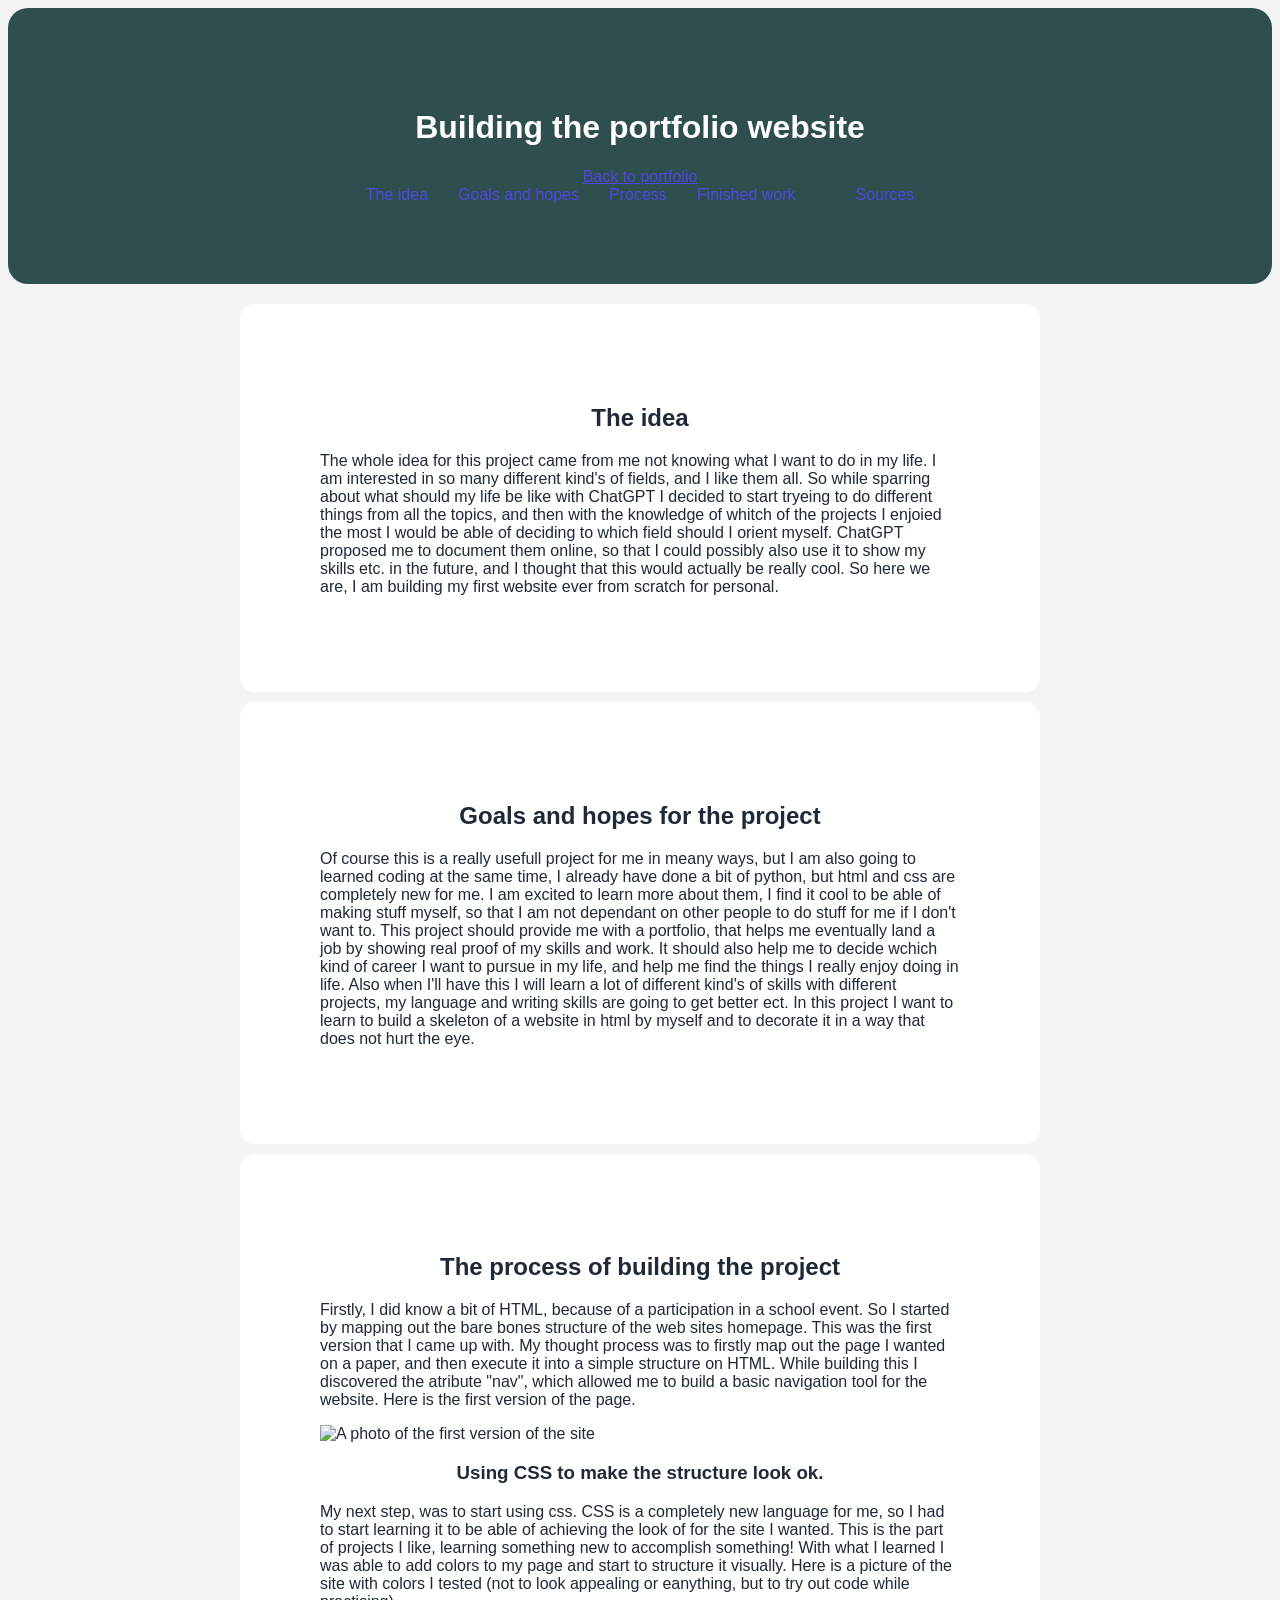
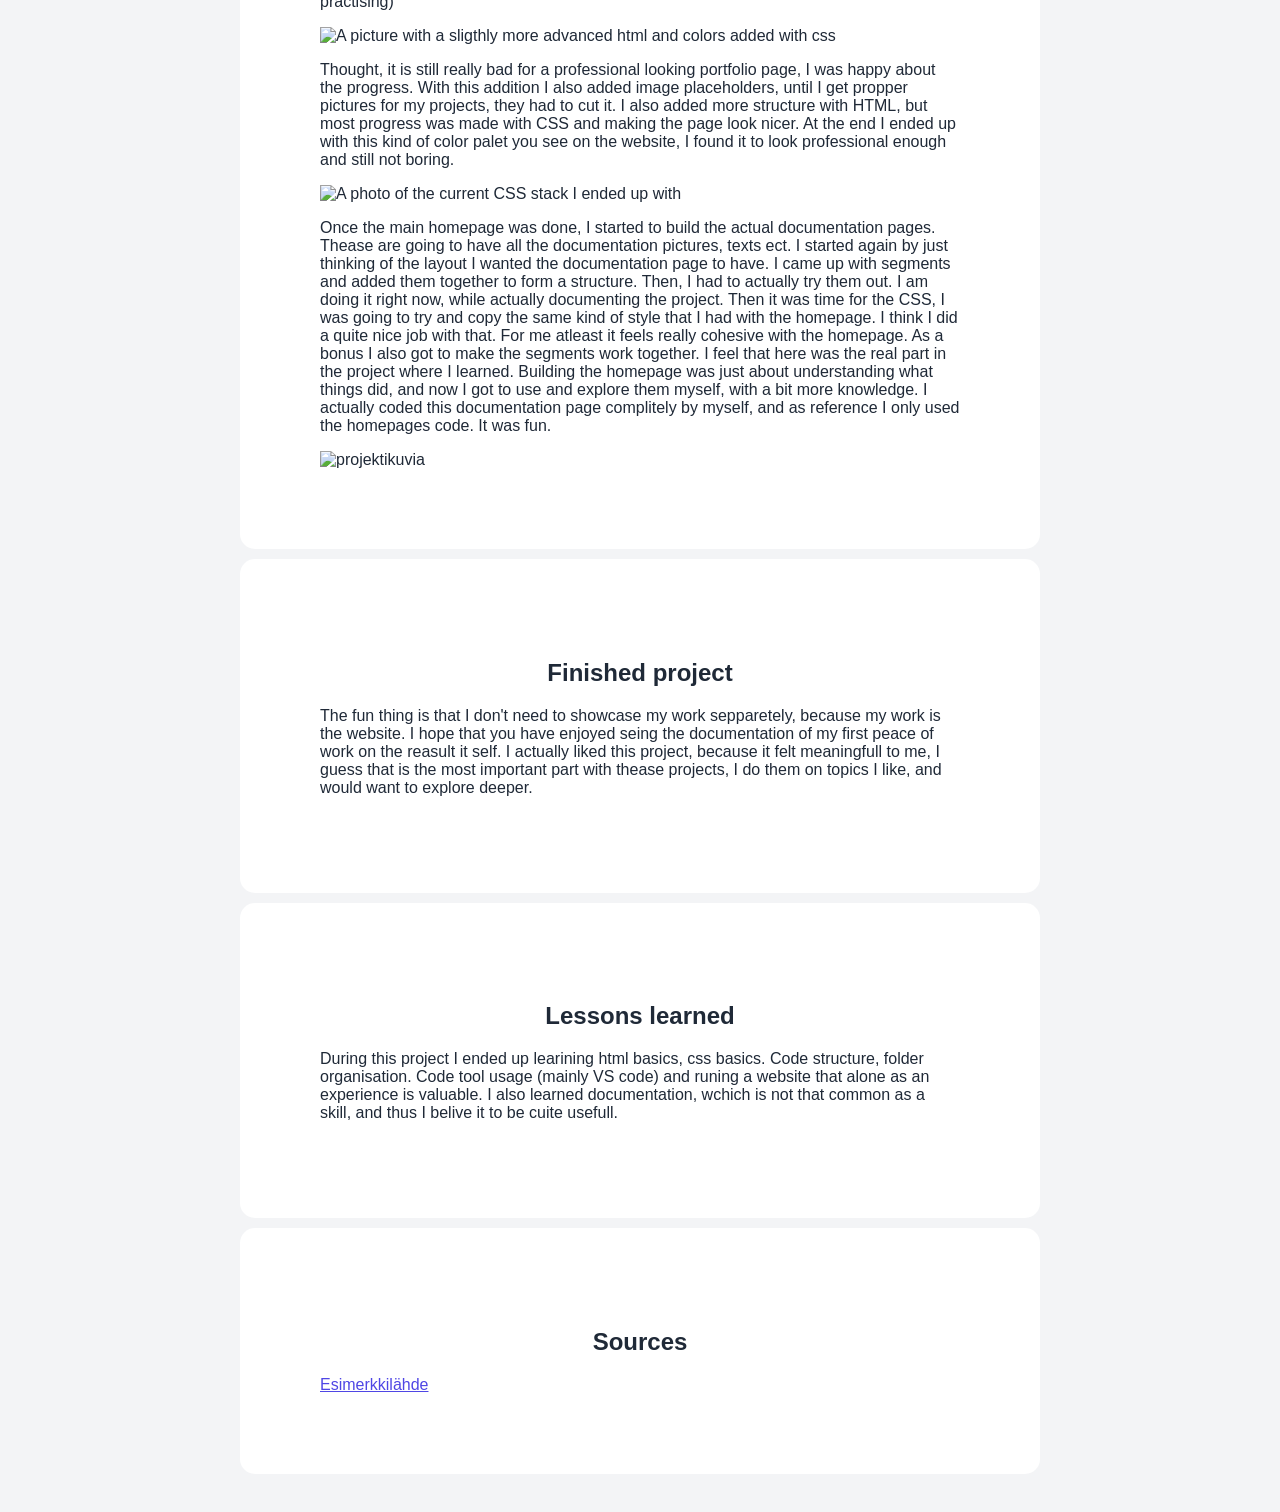
==== projektit-ja-sivut/nettisivuprojektin-sivut/nettisivuprojekti.html @ b19841e5 "nimen vaihdos takaisin nettisivudokumentaatiolle" ====
<!DOCTYPE html>
    <html>
        <head>
            <title>Portfolio website project</title>

            <link rel="stylesheet" href="Nettisivuprojekti.css">
        </head>

        <body>
            <header>
                <h1>Building the portfolio website</h1>

                    <a class="back-button" href="../../index.html">Back to portfolio</a>

                    <nav id="nav2">
                        <a href="#idean-esittely">The idea</a>
                        <a href="#tavoitteet">Goals and hopes</a>
                        <a href="#selitetty-toteutus">Process</a>
                        <a href="#lopputuloksen-esittely">Finished work</a>
                        <a href="#opitut"></a>
                        <a href="#Lähteet">Sources</a>
                    </nav>
            </header>

            <main>
                <section id="idean-esittely">
                    <h2>The idea</h2>
                        <p>The whole idea for this project came from me not knowing what I want to do in my life.
                            I am interested in so many different kind's of fields, and I like them all. So while
                            sparring about what should my life be like with ChatGPT I decided to start tryeing to do 
                            different things from all the topics, and then with the knowledge of whitch of the projects 
                            I enjoied the most I would be able of deciding to which field should I orient myself. ChatGPT
                            proposed me to document them online, so that I could possibly also use it to show my skills etc.
                            in the future, and I thought that this would actually be really cool. So here we are, I am
                            building my first website ever from scratch for personal. 
                        </p>
                </section>

                <section id="tavoitteet">
                    <h2>Goals and hopes for the project</h2>
                        <p>Of course this is a really usefull project for me in meany ways, but I am also going to learned
                            coding at the same time, I already have done a bit of python, but html and css are completely new
                            for me. I am excited to learn more about them, I find it cool to be able of making stuff myself, so
                            that I am not dependant on other people to do stuff for me if I don't want to. This project should 
                            provide me with a portfolio, that helps me eventually land a job by showing real proof of my skills
                            and work. It should also help me to decide wchich kind of career I want to pursue in my life, and
                            help me find the things I really enjoy doing in life. Also when I'll have this I will learn a lot of
                            different kind's of skills with different projects, my language and writing skills are going to get
                            better ect. In this project I want to learn to build a skeleton of a website in html by myself and 
                            to decorate it in a way that does not hurt the eye.
                        </p>
                </section>

                <section id="selitetty-toteutus">
                    <h2>The process of building the project</h2>
                        <div id="selitys">
                            <p> Firstly, I did know a bit of HTML, because of a participation in a school event. So I started by mapping 
                                out the bare bones structure of the web sites homepage. This was the first version that I came up with. 
                                My thought process was to firstly map out the page I wanted on a paper, and then execute it into 
                                a simple structure on HTML. While building this I discovered the atribute "nav", which allowed me to build
                                a basic navigation tool for the website. Here is the first version of the page.</p>
                                <img src="../../Kuvia projekteista/Nettisivuprojekti-1.png" alt="A photo of the first version of the site">
                            <h3>Using CSS to make the structure look ok.</h3>
                            <p>My next step, was to start using css. CSS is a completely new language for me, so I had to start 
                                learning it to be able of achieving the look of for the site I wanted. This is the part of 
                                projects I like, learning something new to accomplish something! With what I learned I was able 
                                to add colors to my page and start to structure it visually. Here is a picture of the site with 
                                colors I tested (not to look appealing or eanything, but to try out code while practising)</p>
                            <img src="../../Kuvia projekteista/Nettisivuprojekti-2.png" alt="A picture with a sligthly more advanced html and colors added with css">
                            <p>Thought, it is still really bad for a professional looking portfolio page, I was happy about
                                the progress. With this addition I also added image placeholders, until I get propper pictures 
                                for my projects, they had to cut it. I also added more structure with HTML, but most progress was made
                                with CSS and making the page look nicer. At the end I ended up with this kind of color palet you
                                see on the website, I found it to look professional enough and still not boring.</p>
                            <img src="" alt="A photo of the current CSS stack I ended up with">
                            <p>Once the main homepage was done, I started to build the actual documentation pages. Thease are
                                going to have all the documentation pictures, texts ect. I started again by just thinking of the 
                                layout I wanted the documentation page to have. I came up with segments and added them together
                                to form a structure. Then, I had to actually try them out. I am doing it right now, while actually 
                                documenting the project.
                                Then it was time for the CSS, I was going to try and copy the same kind of style that I had with
                                the homepage. I think I did a quite nice job with that. For me atleast it feels really cohesive 
                                with the homepage. As a bonus I also got to make the segments work together. I feel that here was
                                the real part in the project where I learned. Building the homepage was just about understanding 
                                what things did, and now I got to use and explore them myself, with a bit more knowledge. 
                                I actually coded this documentation page complitely by myself, and as reference I only used 
                                the homepages code. It was fun.
                            </p>
                        <img src="" alt="projektikuvia">
                        </div>
                </section>

                <section id="lopputuloksen-esittely">
                    <h2>Finished project</h2>
                        <p> The fun thing is that I don't need to showcase my work sepparetely, because my work is the website.
                            I hope that you have enjoyed seing the documentation of my first peace of work on the reasult it 
                            self. I actually liked this project, because it felt meaningfull to me, I guess that is the most
                            important part with thease projects, I do them on topics I like, and would want to explore deeper.
                        </p>
                </section>

                <section id="opitut">
                    <h2>Lessons learned</h2>
                        <p>During this project I ended up learining html basics, css basics. Code structure, 
                            folder organisation. Code tool usage (mainly VS code) and runing a website that alone as
                            an experience is valuable. I also learned documentation, wchich is not that common as a skill,
                            and thus I belive it to be cuite usefull.
                        </p>
                </section>

                <section id="lähteet">
                    <h2>Sources</h2>
                    <a href="">Esimerkkilähde</a>
                </section>
            </main>
        </body>
    </html>
---- projektit-ja-sivut/nettisivuprojektin-sivut/Nettisivuprojekti.css ----
:root {
    --background-color: #f3f4f6;
    --surface: #ffffff;
    --primary: #2f4f4f;
    --text: #1f2937;
    --accent: #4f46e5;}

body {
    font-family: Arial, sans-serif;
    background-color: var(--background-color);
    color: var(--text);}

main { 
    max-width: 800px;
    margin: auto;
    padding: 20px;}

header {
    text-align: center; 
    background-color: var(--primary);
    padding: 80px 40px;
    border-radius: 20px;
    color: white;}

nav a{
    text-decoration: none;}

a {
    color: var(--accent);}

nav a:hover{
    color: whitesmoke;}

#back-button {
    font-size: 1rem;
    padding: 20px;}

#nav2 {
    font-size: 1rem;
    display: flex; 
    justify-content: center;
    gap: 30px;
    flex-wrap: wrap;}

section {
    background-color: var(--surface);
    margin-bottom: 10px;
    padding: 80px;
    border-radius: 15px;}

h2 {
    text-align: center; }

h3 {
    text-align: center; }

.img {
    max-width: 800px;
    max-height: 400px;
}
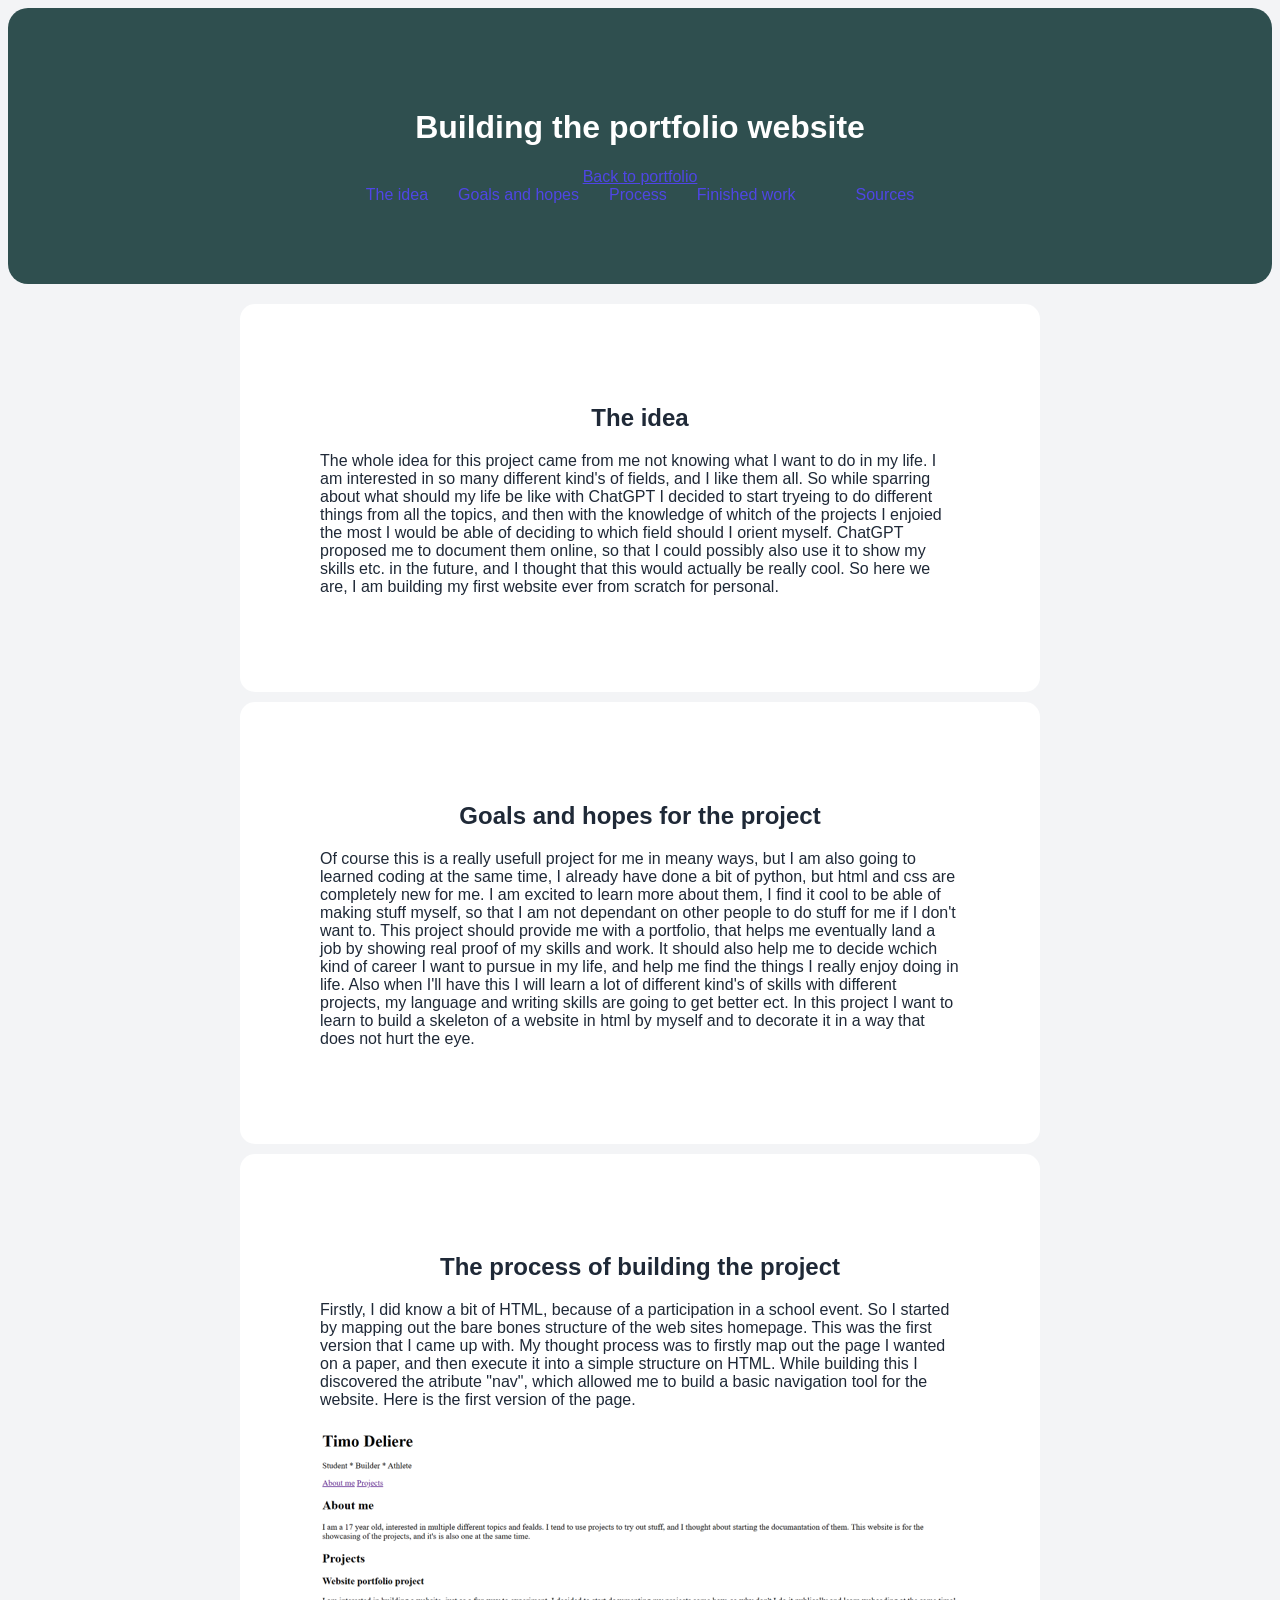
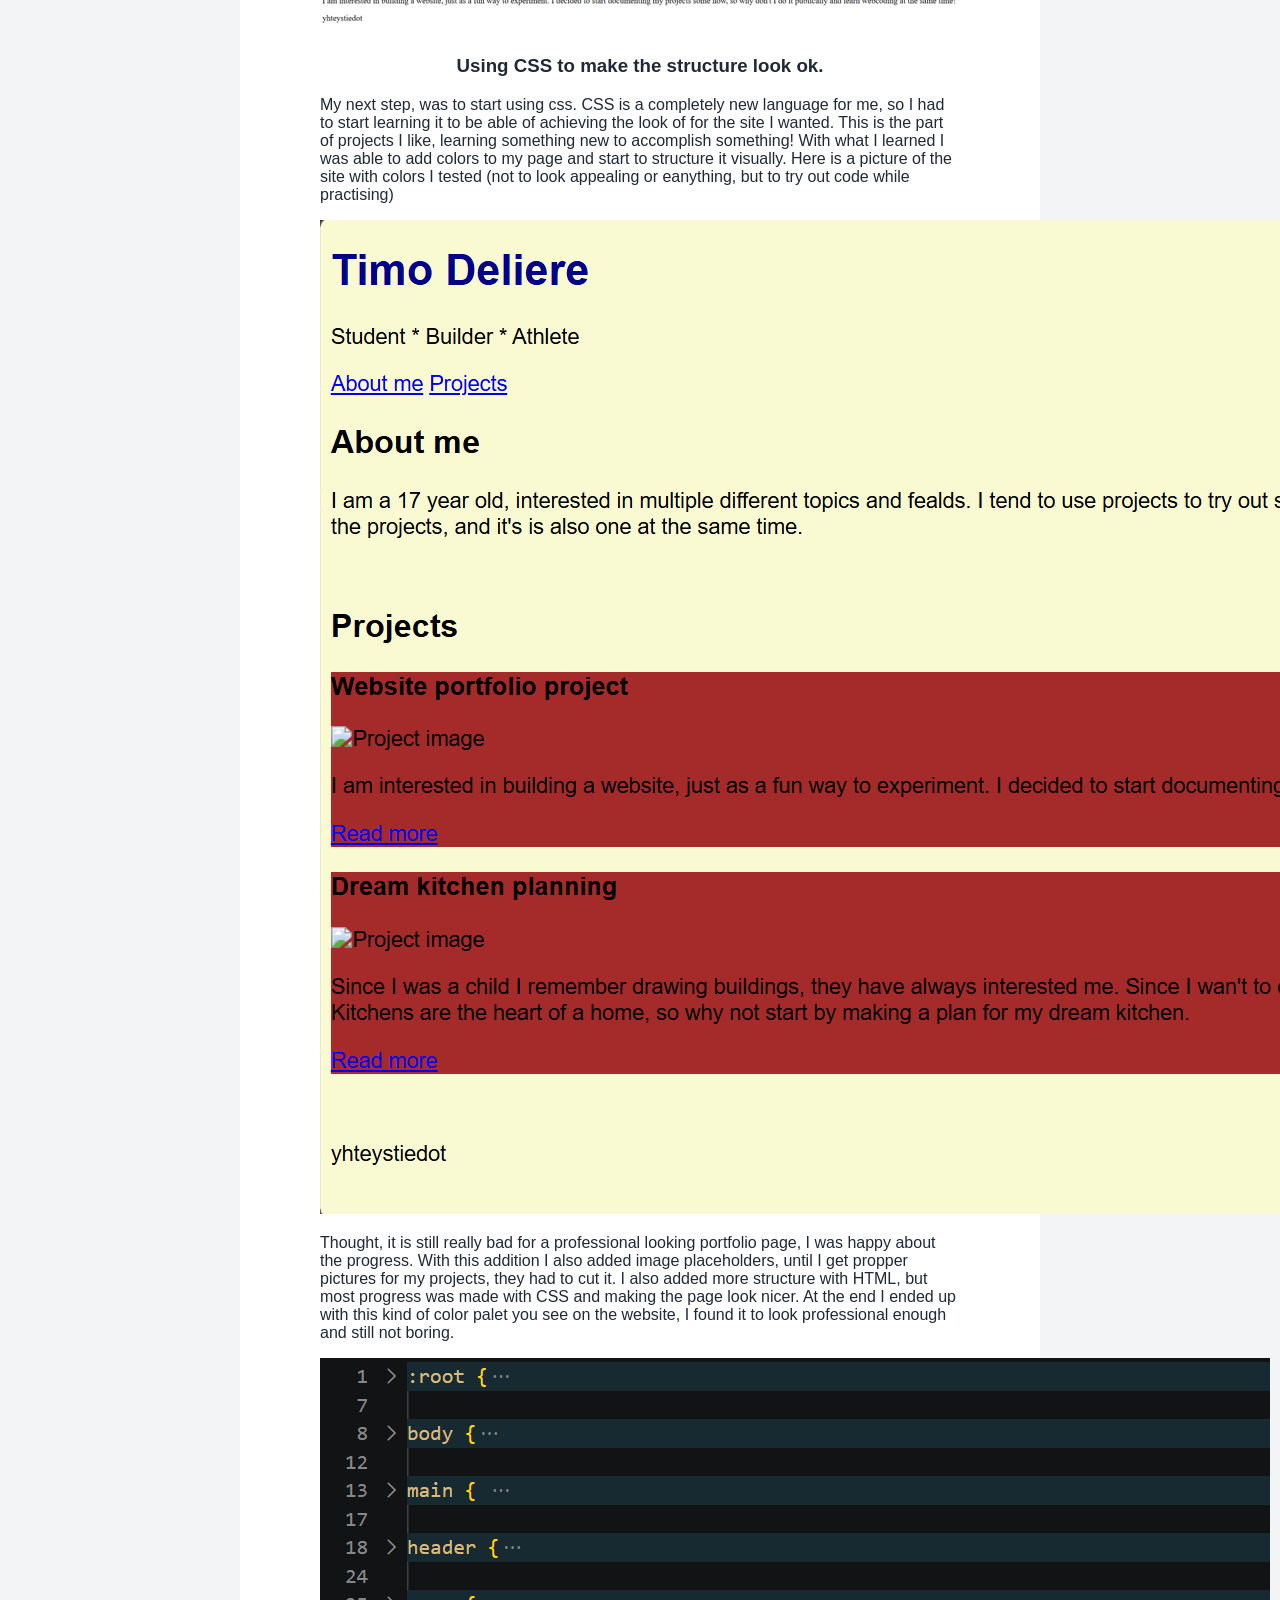
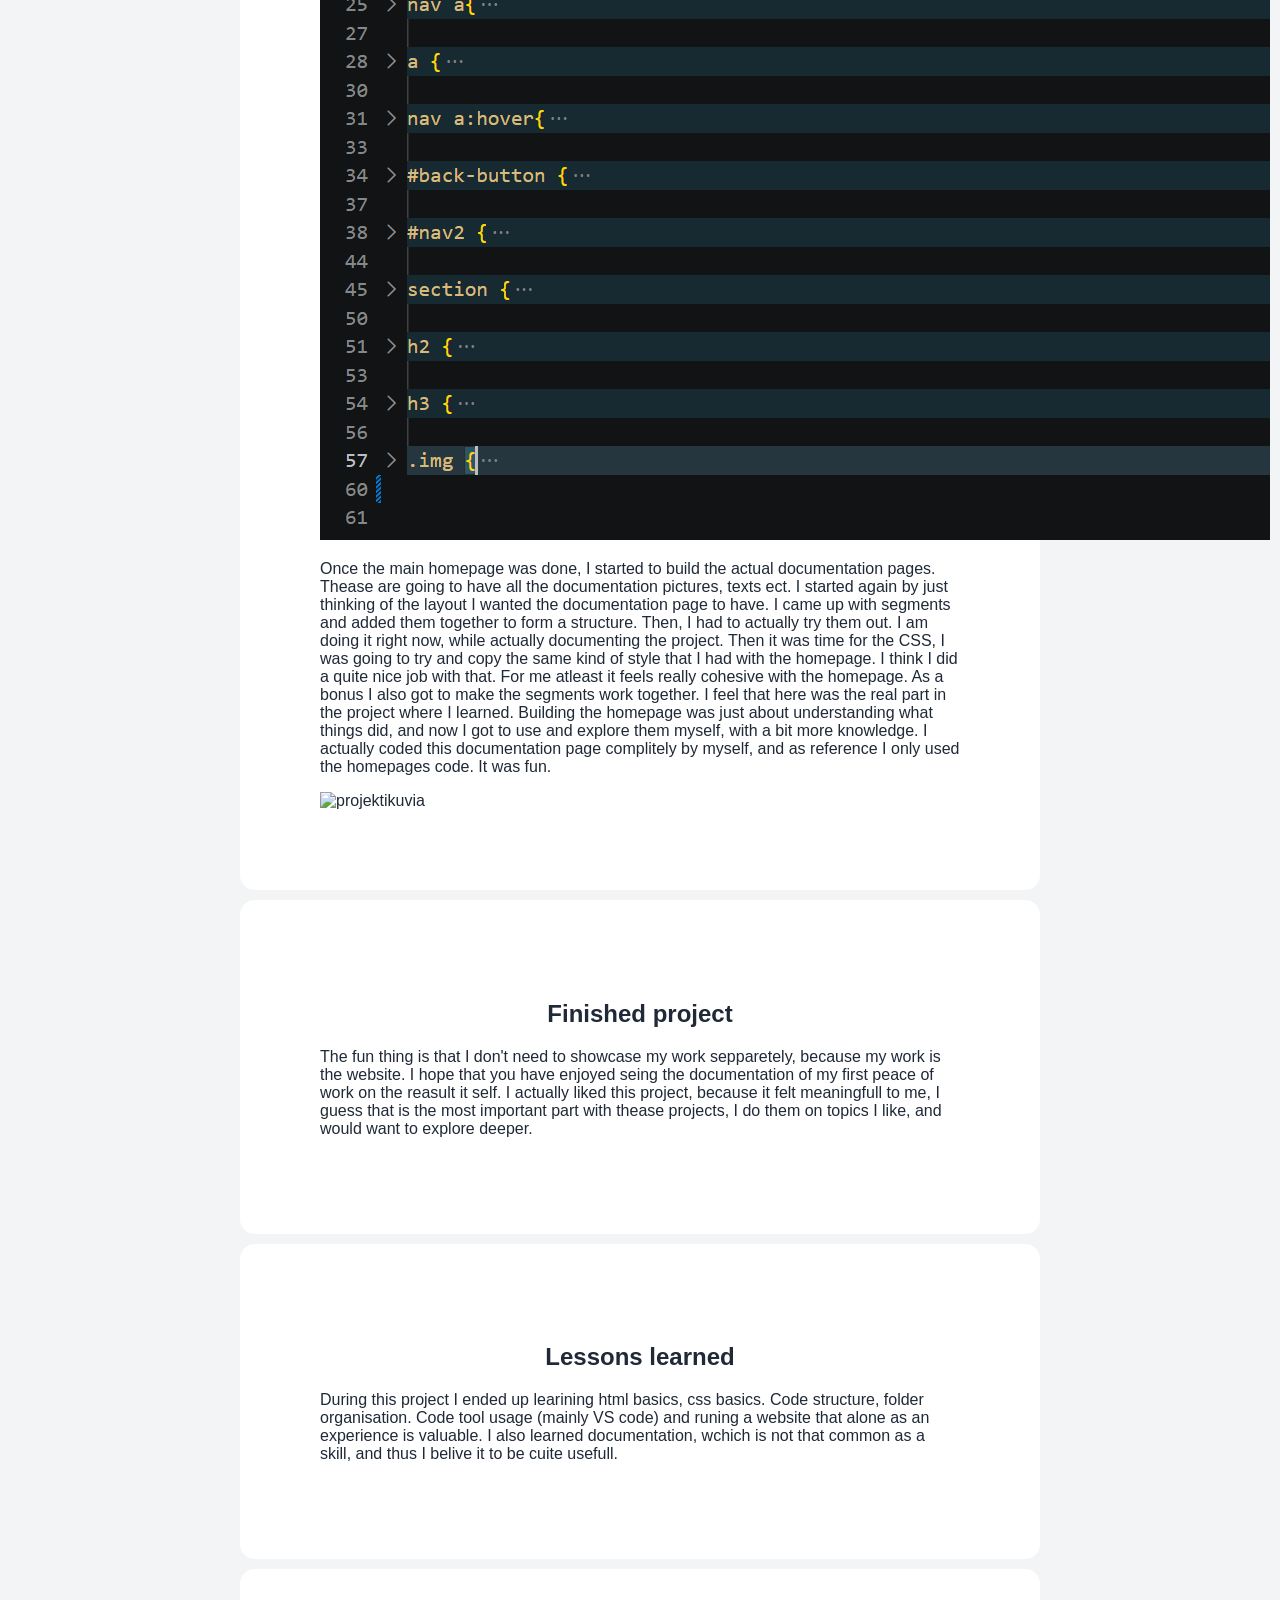
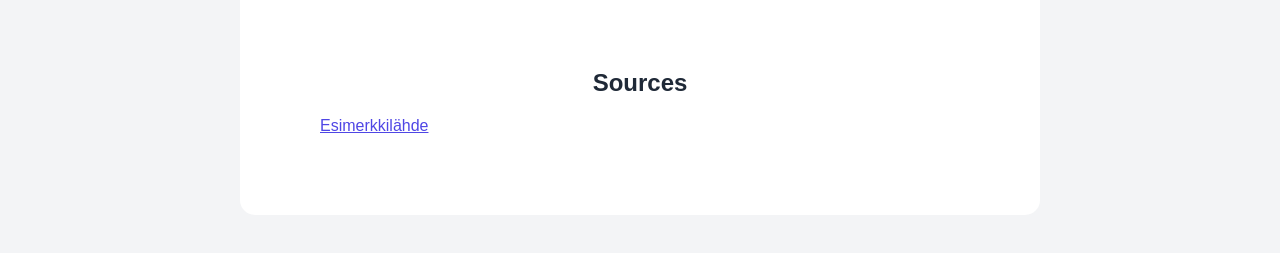
==== commit 8063ccf6: "kuvien toiminnan parannus" ====
--- a/projektit-ja-sivut/nettisivuprojektin-sivut/nettisivuprojekti.html
+++ b/projektit-ja-sivut/nettisivuprojektin-sivut/nettisivuprojekti.html
@@ -59,20 +59,20 @@
                                 My thought process was to firstly map out the page I wanted on a paper, and then execute it into 
                                 a simple structure on HTML. While building this I discovered the atribute "nav", which allowed me to build
                                 a basic navigation tool for the website. Here is the first version of the page.</p>
-                                <img src="../../Kuvia projekteista/Nettisivuprojekti-1.png" alt="A photo of the first version of the site">
+                                <img src="../../kuvia-projekteista/Nettisivuprojekti-1.png" alt="A photo of the first version of the site">
                             <h3>Using CSS to make the structure look ok.</h3>
                             <p>My next step, was to start using css. CSS is a completely new language for me, so I had to start 
                                 learning it to be able of achieving the look of for the site I wanted. This is the part of 
                                 projects I like, learning something new to accomplish something! With what I learned I was able 
                                 to add colors to my page and start to structure it visually. Here is a picture of the site with 
                                 colors I tested (not to look appealing or eanything, but to try out code while practising)</p>
-                            <img src="../../Kuvia projekteista/Nettisivuprojekti-2.png" alt="A picture with a sligthly more advanced html and colors added with css">
+                            <img src="../../kuvia-projekteista/Nettisivuprojekti-2.png" alt="A picture with a sligthly more advanced html and colors added with css">
                             <p>Thought, it is still really bad for a professional looking portfolio page, I was happy about
                                 the progress. With this addition I also added image placeholders, until I get propper pictures 
                                 for my projects, they had to cut it. I also added more structure with HTML, but most progress was made
                                 with CSS and making the page look nicer. At the end I ended up with this kind of color palet you
                                 see on the website, I found it to look professional enough and still not boring.</p>
-                            <img src="" alt="A photo of the current CSS stack I ended up with">
+                            <img src="../../kuvia-projekteista/Nettisicuprojekti-3.png" alt="A photo of the current CSS stack I ended up with">
                             <p>Once the main homepage was done, I started to build the actual documentation pages. Thease are
                                 going to have all the documentation pictures, texts ect. I started again by just thinking of the 
                                 layout I wanted the documentation page to have. I came up with segments and added them together
--- a/projektit-ja-sivut/nettisivuprojektin-sivut/Nettisivuprojekti.css
+++ b/projektit-ja-sivut/nettisivuprojektin-sivut/Nettisivuprojekti.css
@@ -56,5 +56,5 @@
 
 .img {
     max-width: 800px;
-    max-height: 400px;
-}
+    max-height: 400px;}
+
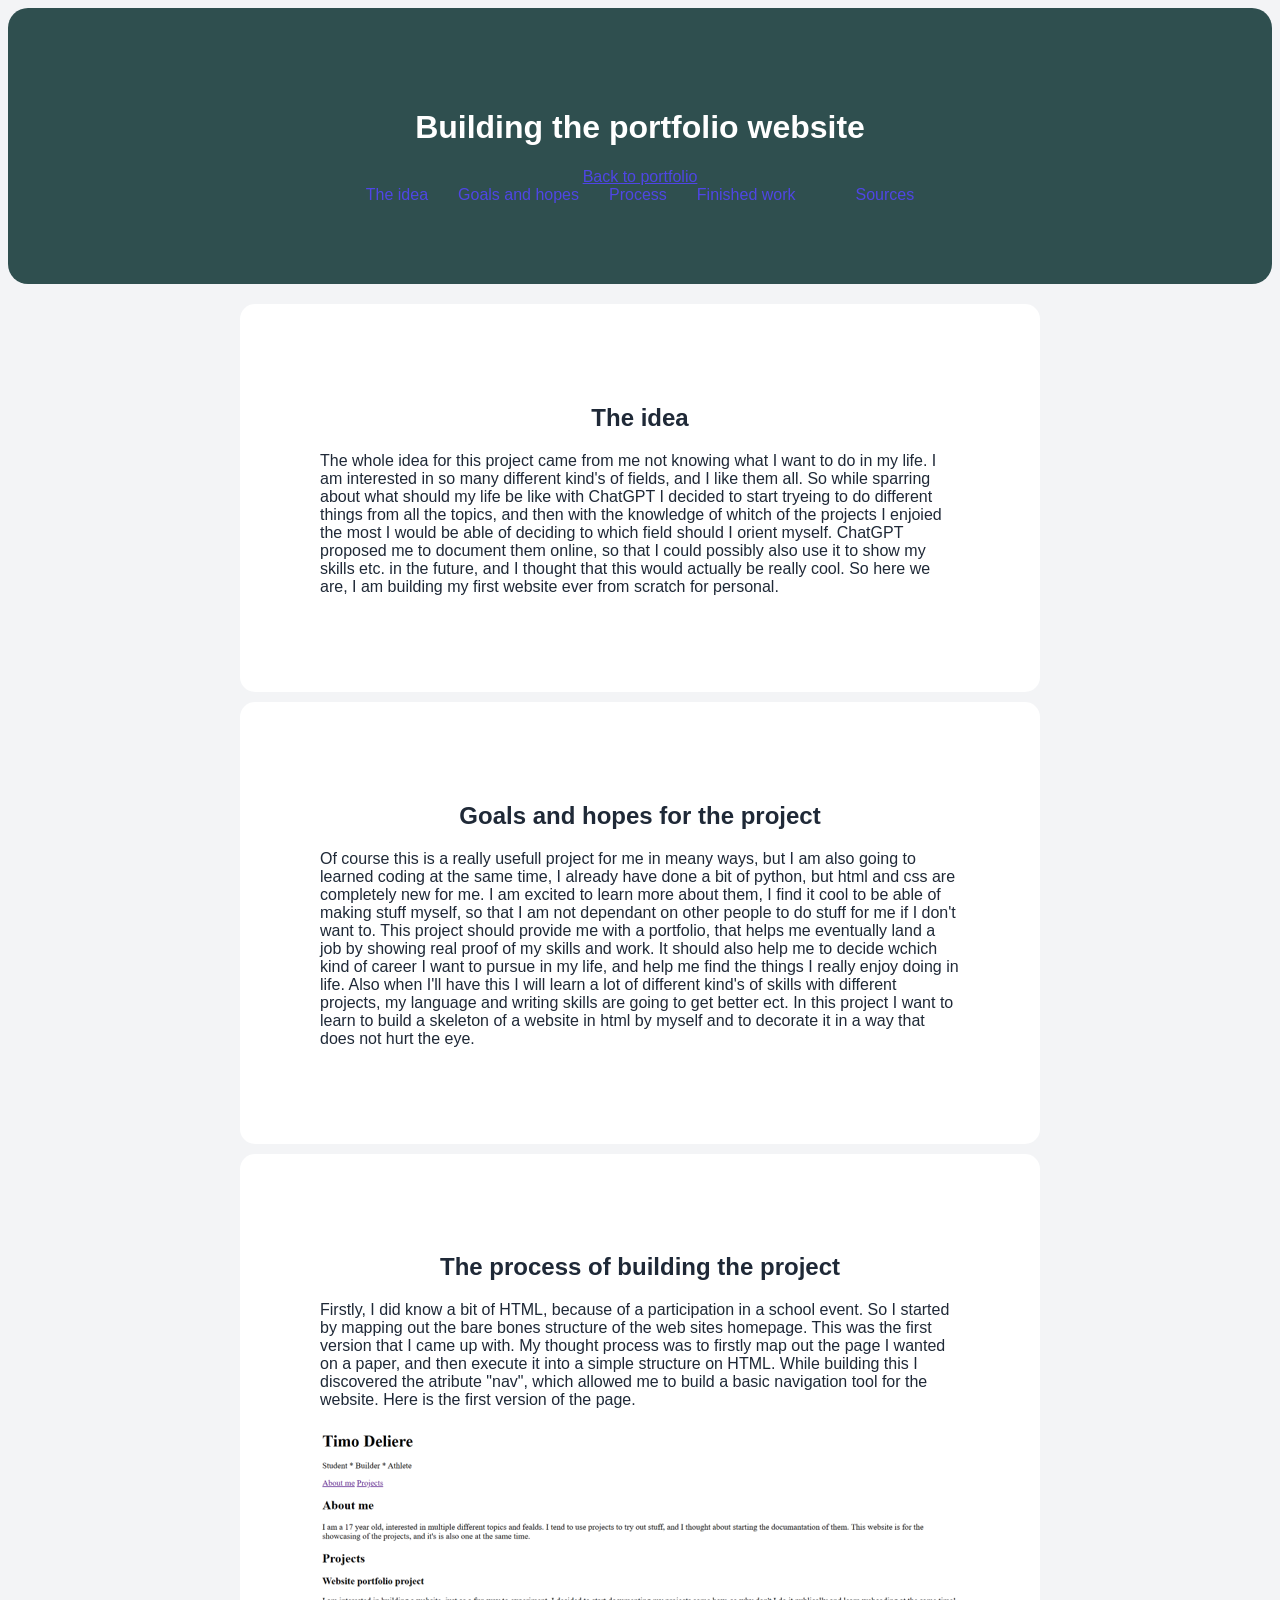
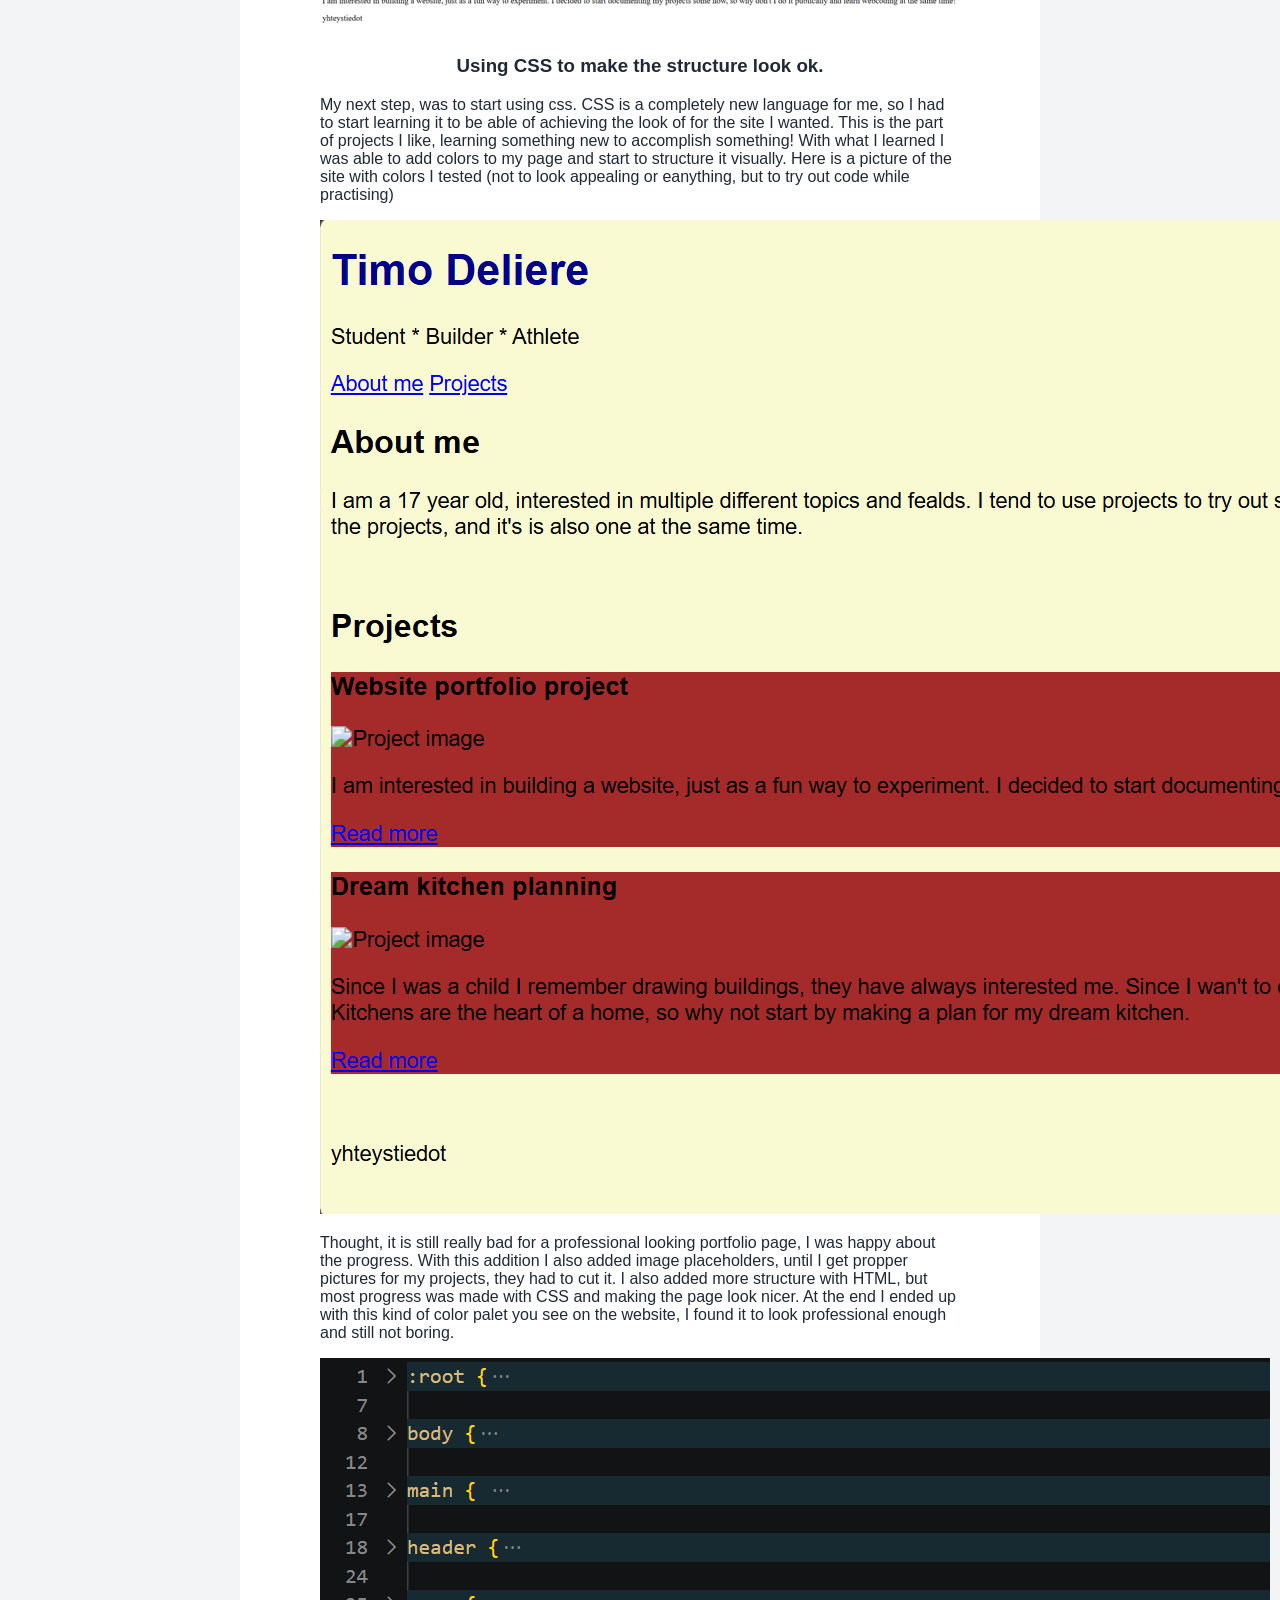
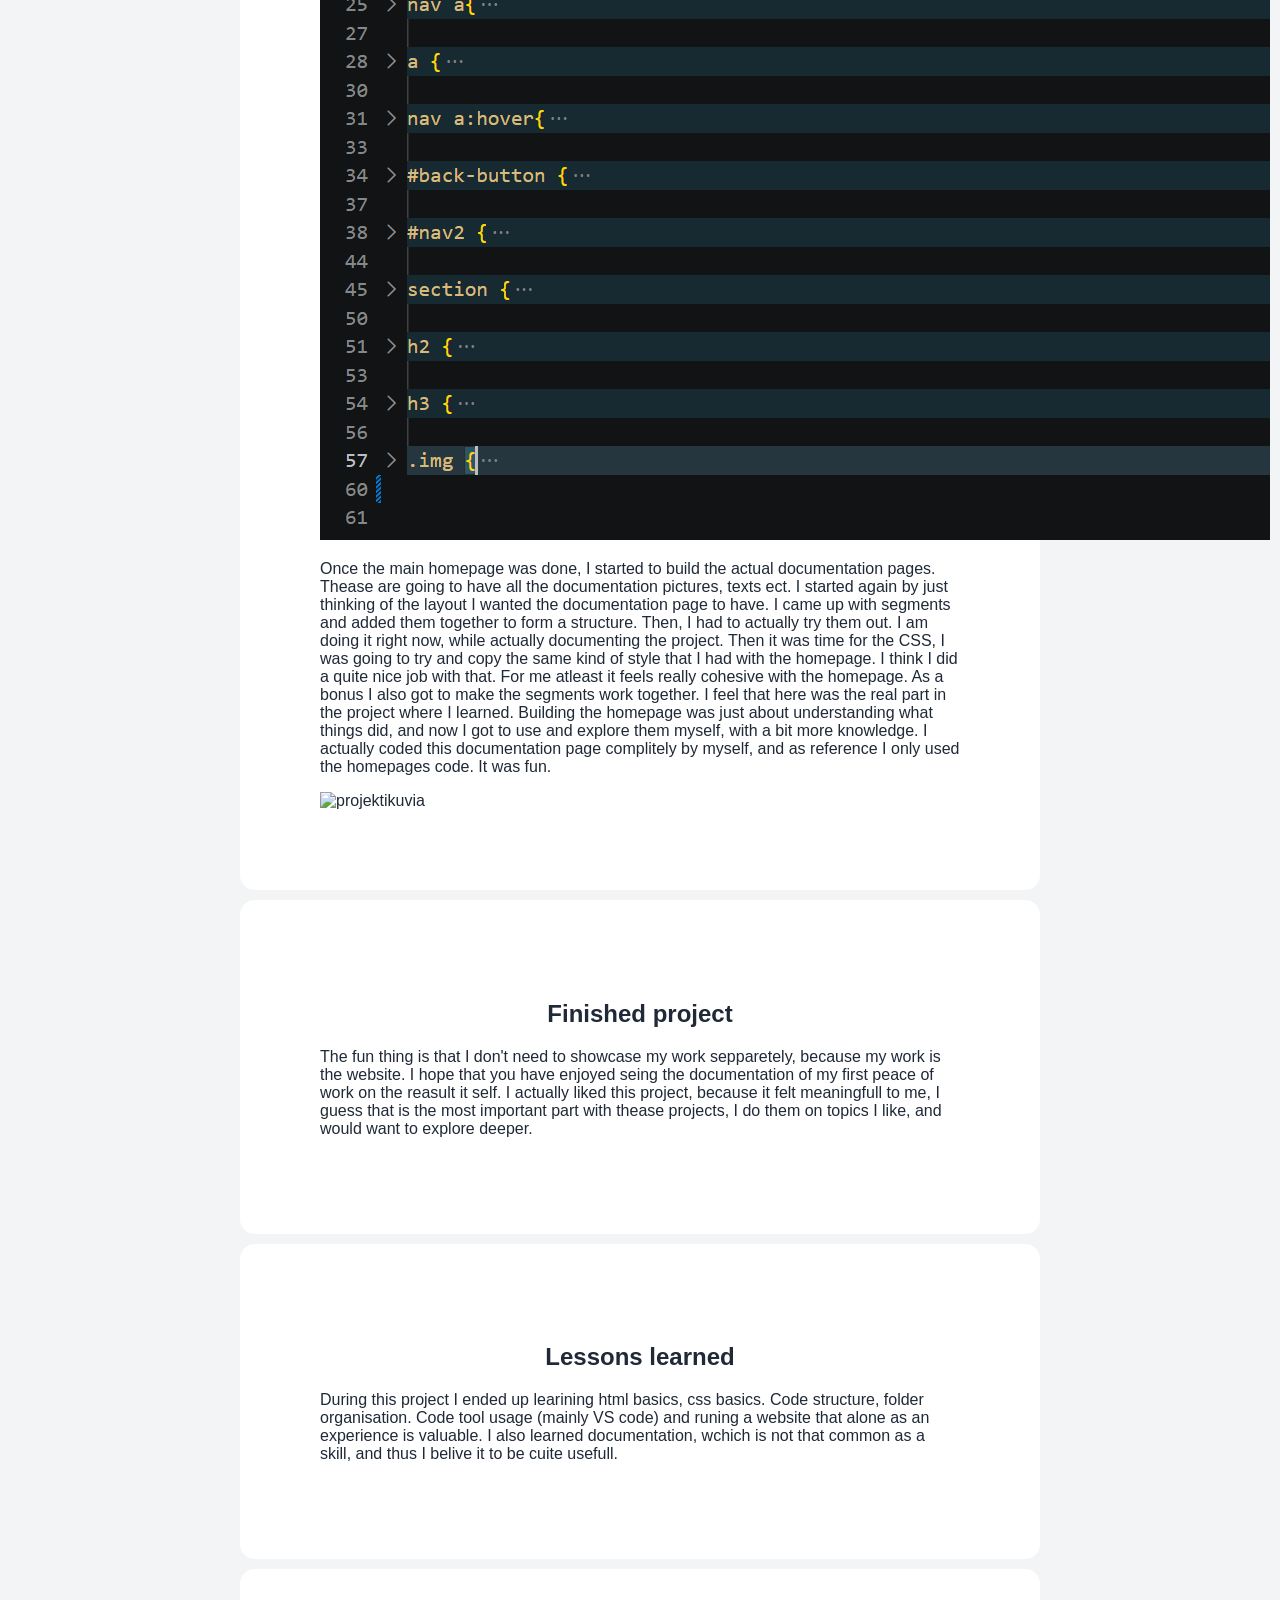
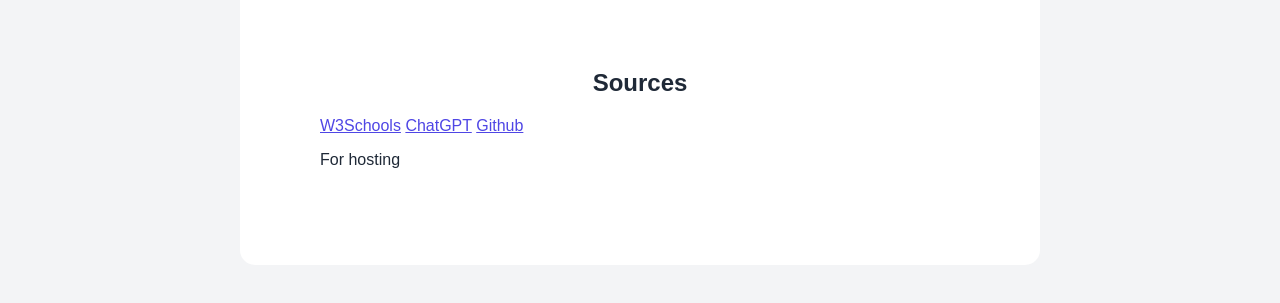
==== commit cd372b56: "Lisättiin lähteet nettisivuprojektiin ja kuvien kokojen muokkaus" ====
--- a/projektit-ja-sivut/nettisivuprojektin-sivut/nettisivuprojekti.html
+++ b/projektit-ja-sivut/nettisivuprojektin-sivut/nettisivuprojekti.html
@@ -110,7 +110,9 @@
 
                 <section id="lähteet">
                     <h2>Sources</h2>
-                    <a href="">Esimerkkilähde</a>
+                    <a href="https://www.w3schools.com/html/">W3Schools</a>
+                    <a href="https://chatgpt.com/">ChatGPT</a>
+                    <a href="https://github.com/">Github</a> <p> For hosting</p>
                 </section>
             </main>
         </body>
--- a/projektit-ja-sivut/nettisivuprojektin-sivut/Nettisivuprojekti.css
+++ b/projektit-ja-sivut/nettisivuprojektin-sivut/Nettisivuprojekti.css
@@ -55,6 +55,6 @@
     text-align: center; }
 
 .img {
-    max-width: 800px;
-    max-height: 400px;}
+    max-width: 400px;
+    height: auto;}
 
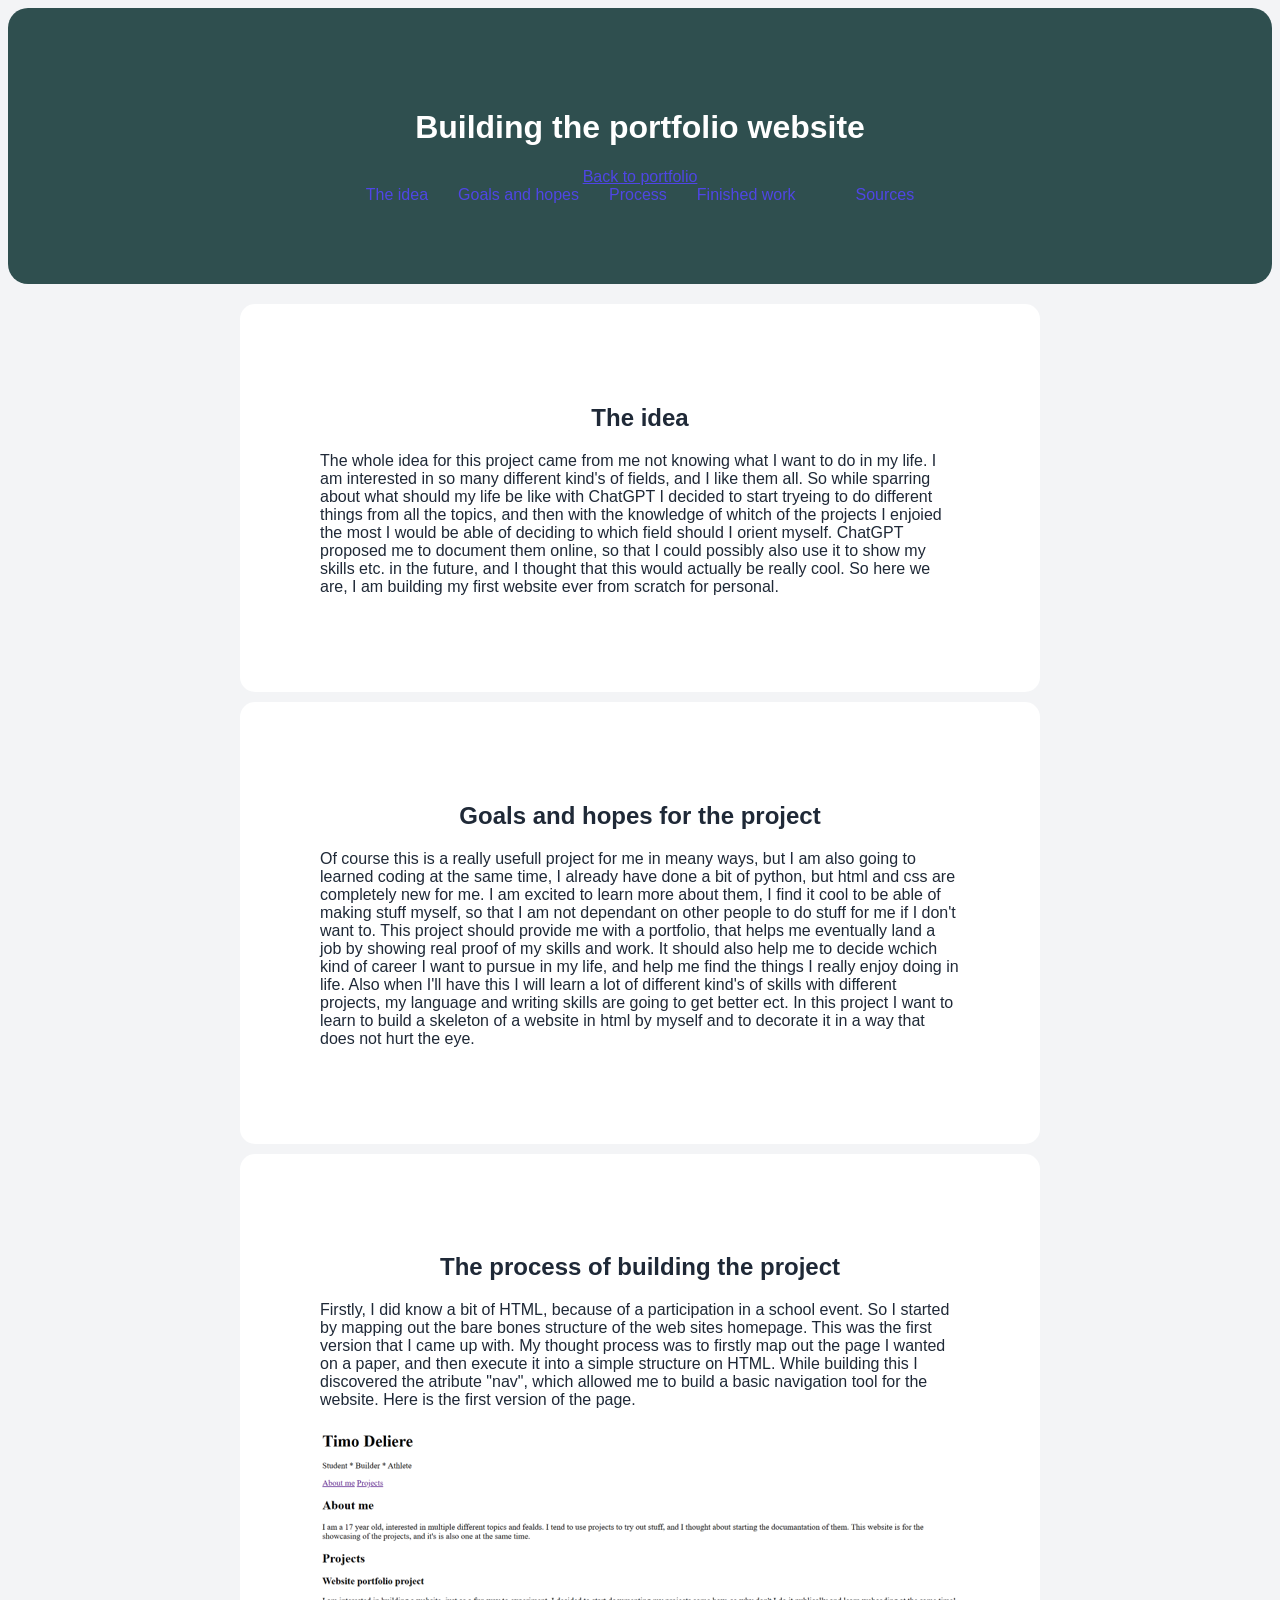
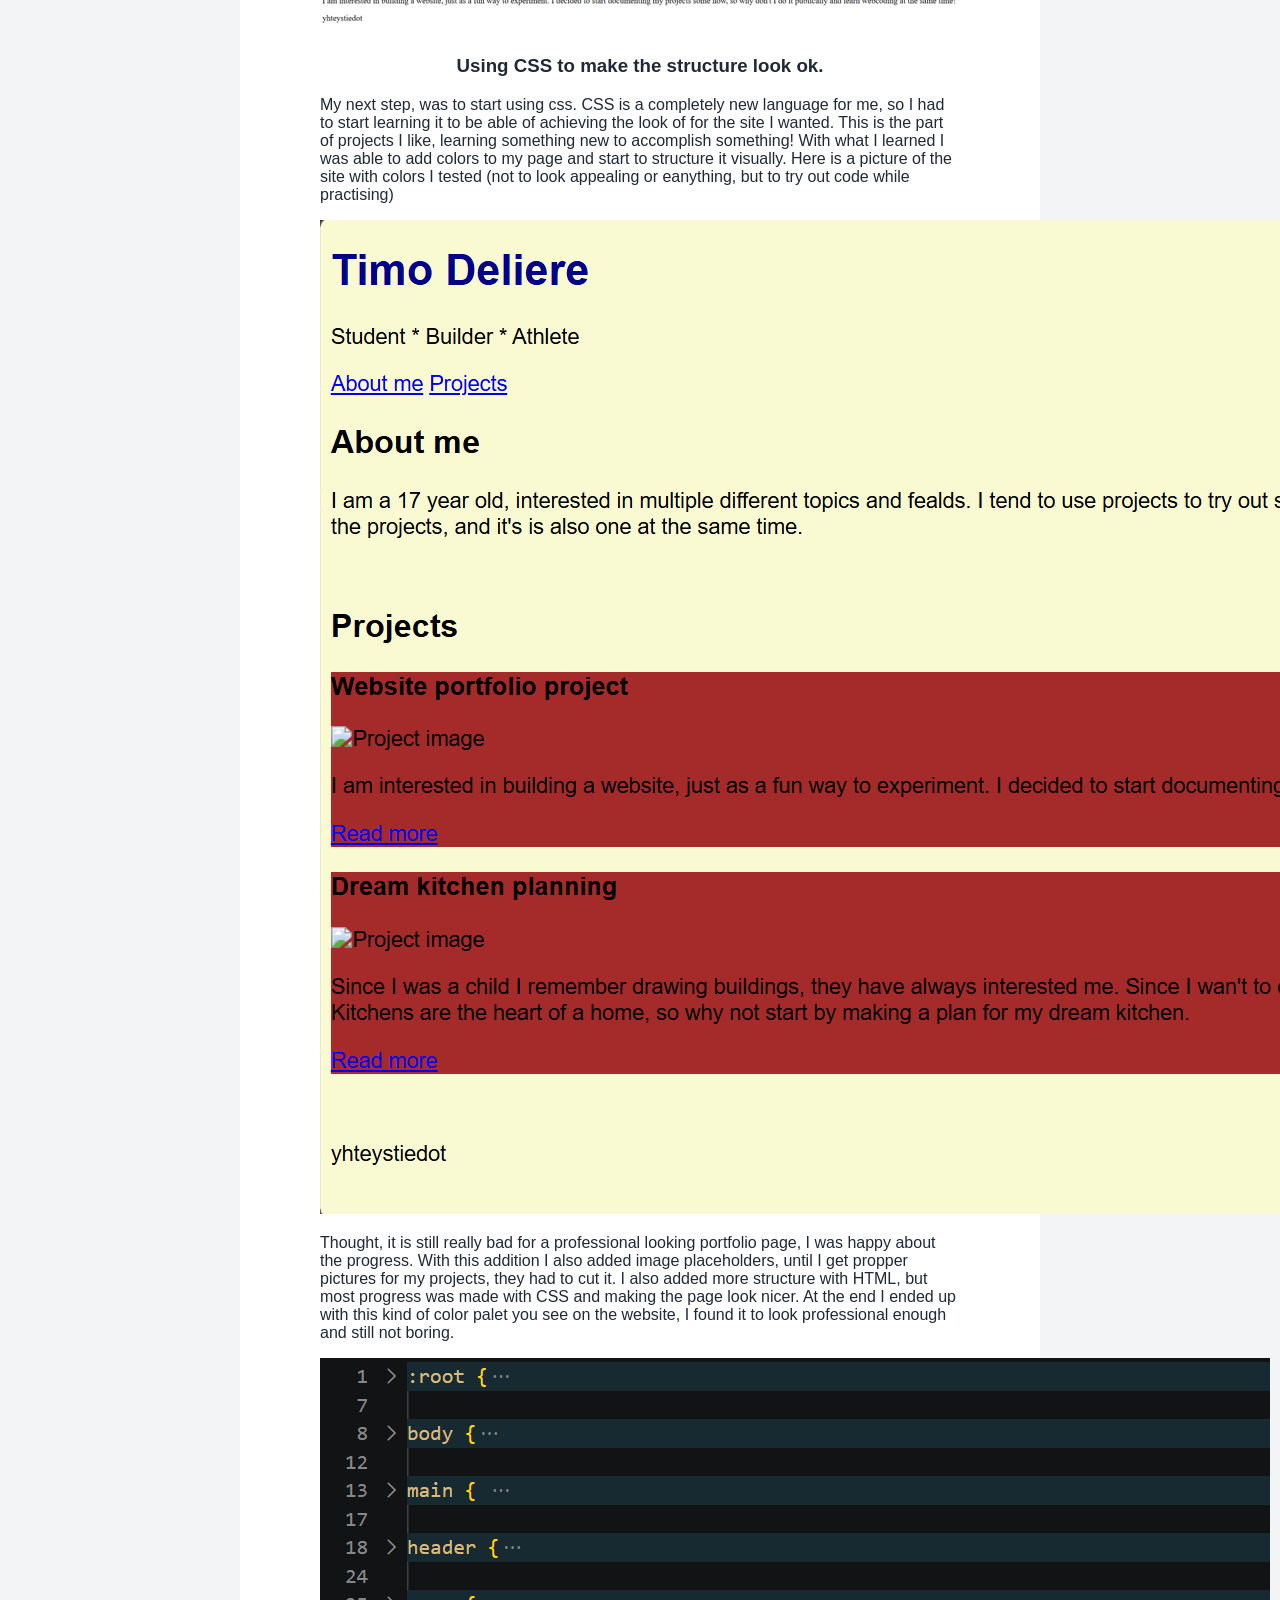
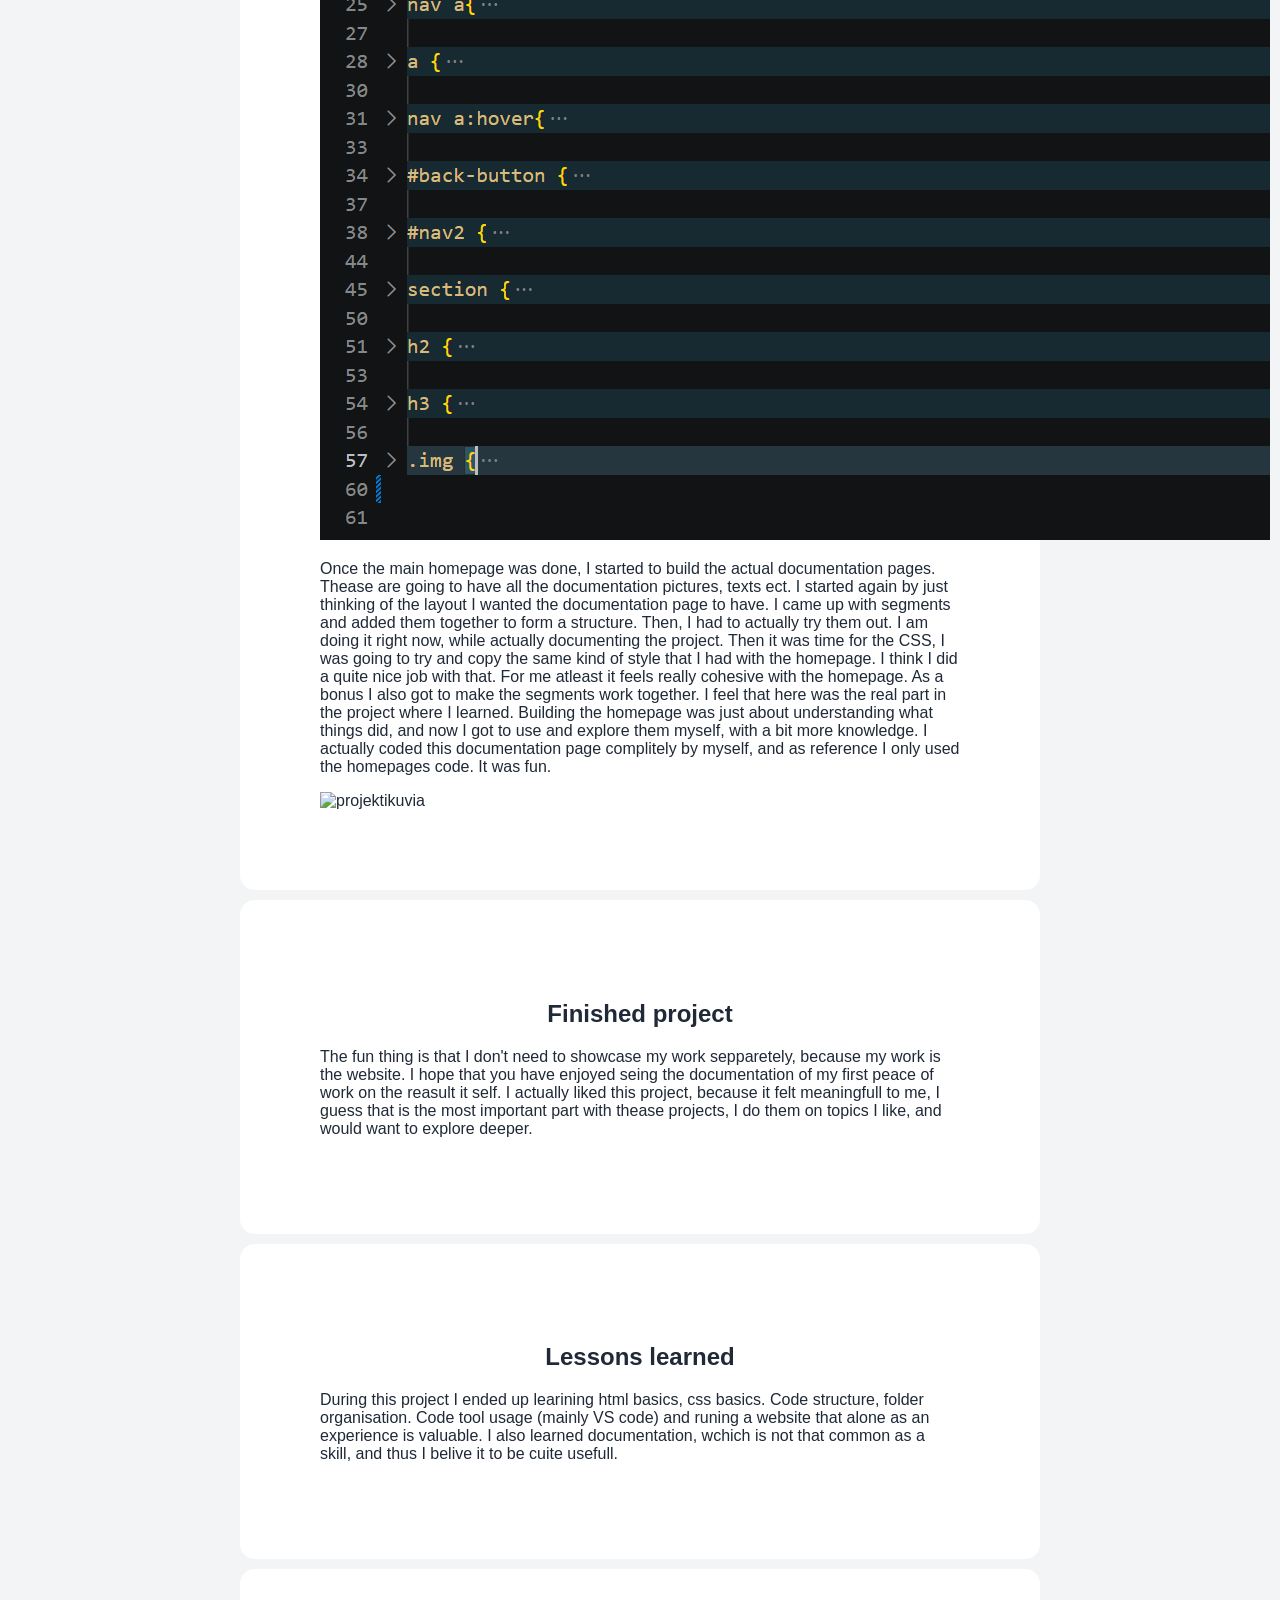
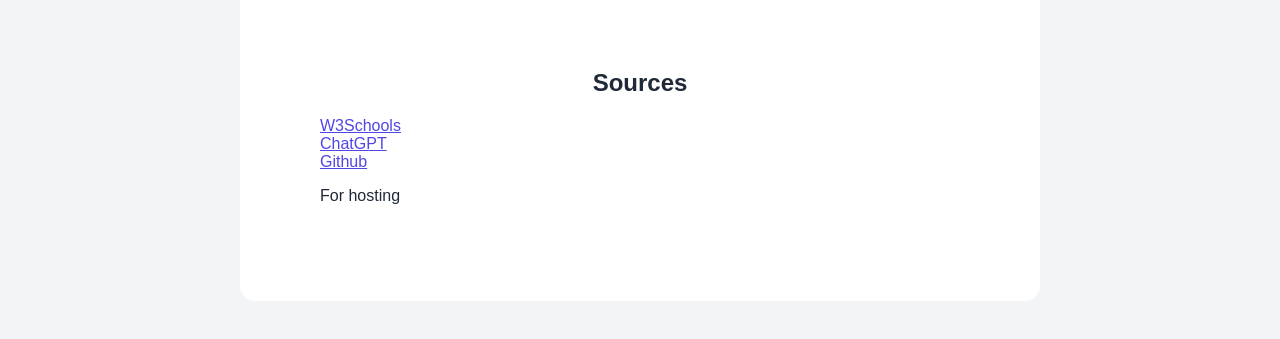
==== commit 43a7c1a5: "lähteiden ja kuvien parantelua" ====
--- a/projektit-ja-sivut/nettisivuprojektin-sivut/nettisivuprojekti.html
+++ b/projektit-ja-sivut/nettisivuprojektin-sivut/nettisivuprojekti.html
@@ -110,8 +110,10 @@
 
                 <section id="lähteet">
                     <h2>Sources</h2>
-                    <a href="https://www.w3schools.com/html/">W3Schools</a>
+                    <a href="https://www.w3schools.com/html/">W3Schools</a> 
+                    <br>
                     <a href="https://chatgpt.com/">ChatGPT</a>
+                    <br>
                     <a href="https://github.com/">Github</a> <p> For hosting</p>
                 </section>
             </main>
--- a/projektit-ja-sivut/nettisivuprojektin-sivut/Nettisivuprojekti.css
+++ b/projektit-ja-sivut/nettisivuprojektin-sivut/Nettisivuprojekti.css
@@ -55,6 +55,6 @@
     text-align: center; }
 
 .img {
-    max-width: 400px;
+    max-width: 80%;
     height: auto;}
 
